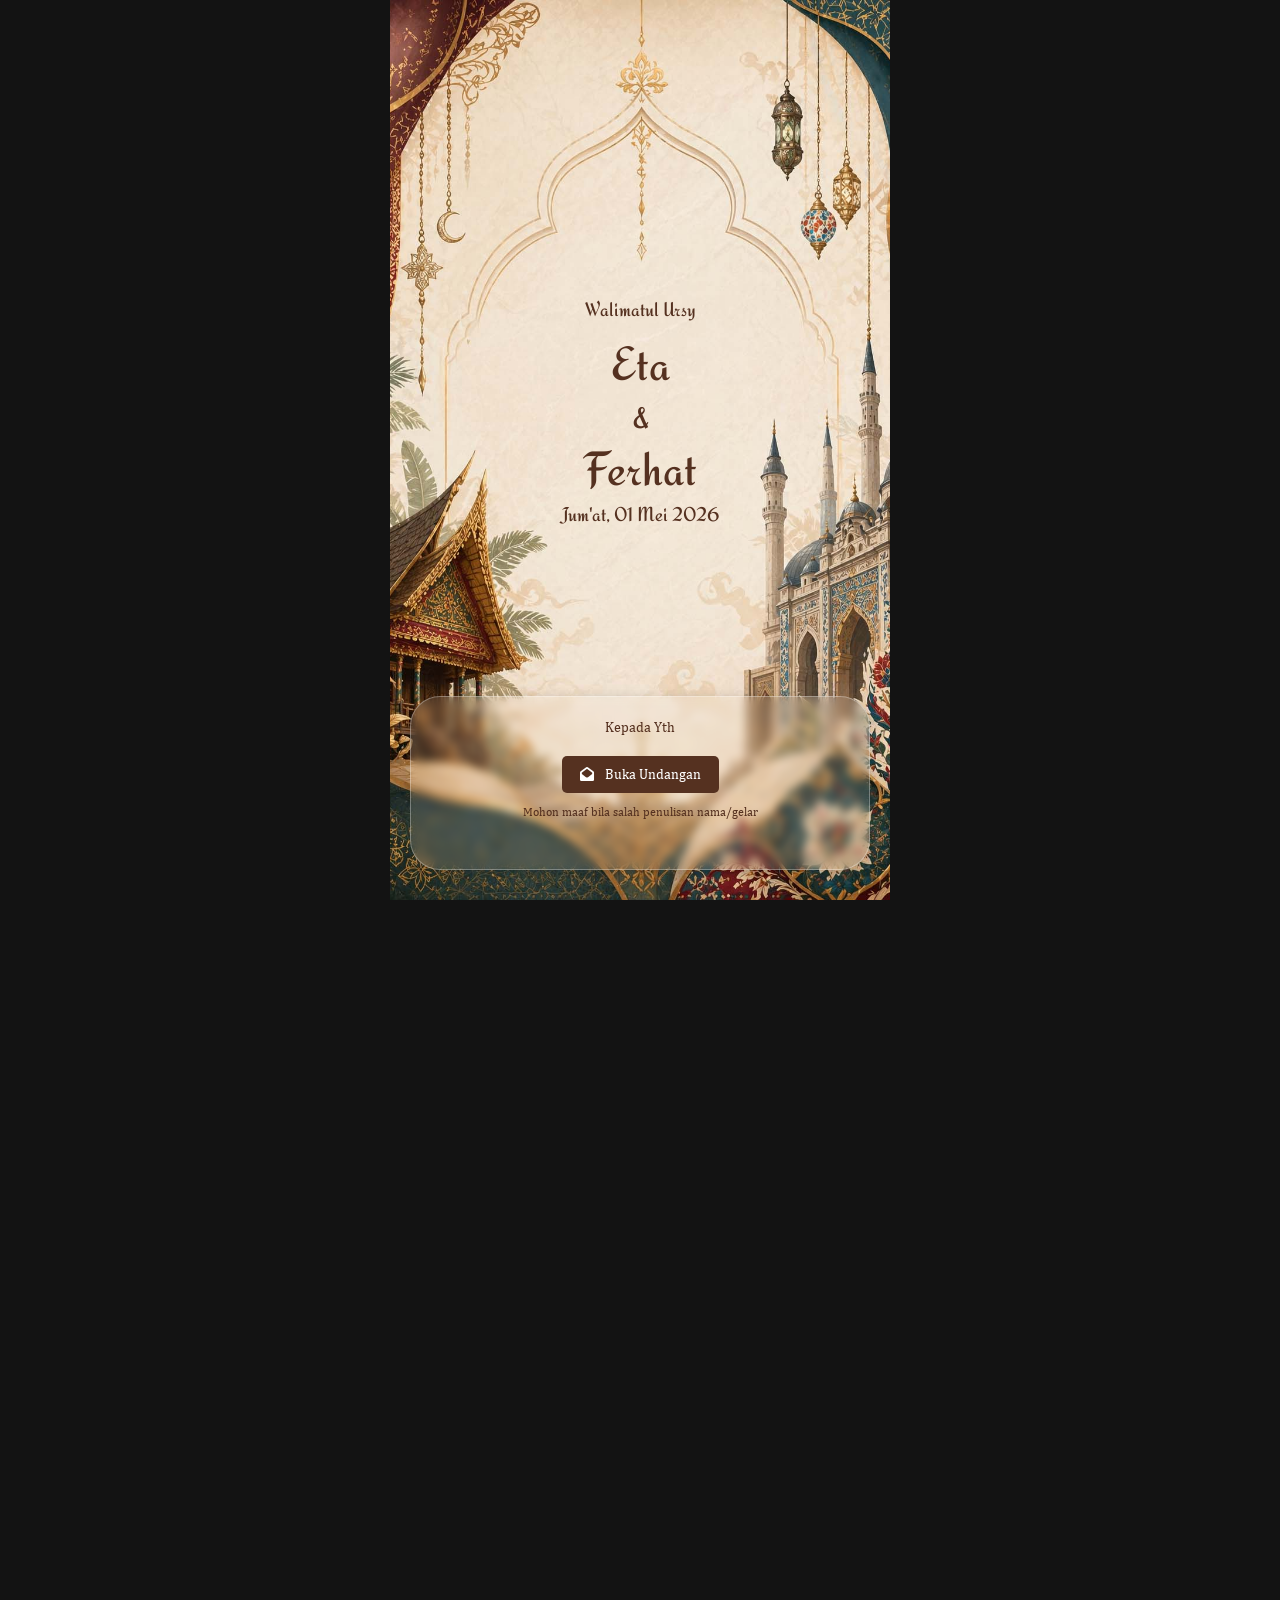
==== index.html @ d85e4f3f "Add files via upload" ====
<!DOCTYPE html>
<html lang="en">
<head>
  <meta charset="UTF-8">
  <meta name="viewport" content="width=device-width, initial-scale=1.0">
  <title>Eta & Ferhat</title>
  <link href="https://maxcdn.bootstrapcdn.com/bootstrap/4.5.2/css/bootstrap.min.css" rel="stylesheet">
  <link href='https://fonts.googleapis.com/css?family=DM Serif Text|Autour One|Bettrish|Merienda|Amita|Kumar One|Lobster|Redressed|Lavishly Yours|Sunshine|Barlow Condensed' rel='stylesheet'>
  <link rel="stylesheet" href="https://cdnjs.cloudflare.com/ajax/libs/font-awesome/6.0.0-beta3/css/all.min.css">
  <script src="https://code.jquery.com/jquery-3.6.0.min.js"></script>
  <link rel="stylesheet" href="styles.css">
  

  <!-- Open Graph meta tags untuk thumbnail dan deskripsi ketika link dibagikan -->
  <meta property="og:title" content="Eta & Ferhat">
  <meta property="og:description" content="Undangan Pernikahan Digital Eta & Ferhat.">
  <meta property="og:image" content="https://puade.github.io/asset/thumbnail.jpg"> <!-- Gambar Thumbnail -->
  <meta property="og:url" content="https://puade.github.io/eta-ferhat/"> <!-- Ganti dengan URL kamu -->
  <meta property="og:type" content="website">

    <!-- Favicon untuk browser desktop -->
    <link rel="icon" href="fav/favicon.ico" type="image/x-icon">
  
    <!-- Favicon untuk perangkat dengan resolusi tinggi -->
    <link rel="icon" href="fav/favicon.png" type="image/png">
    
    <!-- Favicon untuk perangkat iOS (Apple Touch Icon) -->
    <link rel="apple-touch-icon" href="fav/favicon-180x180.png">
    
    <!-- Favicon untuk perangkat Android dan layar beresolusi tinggi -->
    <link rel="icon" sizes="192x192" href="fav/favicon-192x192.png">

</head>
<body>

  <button id="music-control" class="tombolmusik hidden">
    <svg xmlns="http://www.w3.org/2000/svg" width="22" height="22" fill="#ffffff" class="bi bi-pause-circle-fill" viewBox="0 0 16 16">
      <path d="M16 8A8 8 0 1 1 0 8a8 8 0 0 1 16 0M6.25 5C5.56 5 5 5.56 5 6.25v3.5a1.25 1.25 0 1 0 2.5 0v-3.5C7.5 5.56 6.94 5 6.25 5m3.5 0c-.69 0-1.25.56-1.25 1.25v3.5a1.25 1.25 0 1 0 2.5 0v-3.5C11 5.56 10.44 5 9.75 5"/>
    </svg>
  </button>

  <!-- Frame Cover -->
<div class="frame frame-cover" id="frame-cover">

    <div class="cover-content">
      <h5 class="transisi transisi-atas" style="font-family: Redressed; color: #553120; ">Walimatul Ursy</h5>
      <h1 class="transisi transisi-kanan" style="color: #553120;">
        <span style="font-family: Redressed; font-size: 1em;">Eta</span>
        <div style="font-family: Redressed; font-size: 0.8em;">&</div>
        <span style="font-family: Redressed; font-size: 1em;">Ferhat</span>
      </h1>
      <h5 class="transisi transisi-bawah" style="font-family: Redressed; color: #553120; ">Jum'at, 01 Mei 2026</h5>
    </div>
  
    <div class="tombolcover glass-effect">
      <div class="transisi transisi-bawah" style="font-size: 14px; color: #553120;">Kepada Yth</div>
      <h1 id="recipient-name" class="transisi transisi-bawah" style="font-size: 20px; font-weight: bold; color: #553120;"></h1>
      <button id="open-music-btn" class="btn btn-dark mt-3 transisi transisi-atas" onclick="showFrame1()">
        <i class="fas fa-envelope-open" style="font-size: 14px; margin-right: 8px;"></i> Buka Undangan
      </button>
      <p></p>
      <h5 style="font-size: 12px; color: #553120; margin-bottom: 30px;">Mohon maaf bila salah penulisan nama/gelar</h5>
      <p></p>
    </div>
</div>


  <!-- Frame 2a
  <div class="frame frame-2a" id="frame-2">
    <div>
      <h4 class="transisi transisi-atas" style="font-family: Cambria; font-size: 16px; color: #000000; padding-top: 50px; margin-bottom: 20px;letter-spacing: 5px;">THE WEDDING OF</h4>
      <h1 class="transisi transisi-kanan" style=" color: #1c699c;">
        <span style="font-family: Amelaryas; font-size: 30px;">Eta & Ferhat</span> 
      </h1>
        <p class="transisi transisi-bawah" style="font-family: Cambria; font-size: 16px; color: #000000;letter-spacing: 5px;">RABU, 1 OKTOBER 2025</p>
          <img src="img/line.png" class="transisi transisi-atas" style="width:50%">
    </div>
  </div>
   -->
 
  <!-- Frame 1 -->
  <div class="frame frame-1" id="frame-1">
    <div class="dandiantara">
      <p class="transisi transisi-bawah" style="font-size: 16px; color: #553120; "><i>"Dan di antara tanda-tanda (kebesaran)-Nya ialah Dia menciptakan pasangan-pasangan untukmu dari jenismu sendiri, agar kamu cenderung dan merasa tenteram kepadanya, dan Dia menjadikan di antaramu rasa kasih dan sayang"</i></p>
      <p class="transisi transisi-bawah" style=" font-family: Redressed;font-size: 20px; color: #553120; ">- Q.S. Ar-Rum:21 -</p>
    </div>
  </div>

  <!-- Frame 3 -->
  <div class="frame frame-3" id="frame-3">
    <div>
      <div class="transisi transisi-atas">
        <img src="bismillah.png" style="width: 60% ;"><br/>
          <h5><b>Assalamu'alaikum Warahmatullahi Wabarakatuh</b></h5><br/>
          Dengan memohon Ridho serta Rahmat Allah <i>Subhanahu Wa Ta'ala</i>, kami bermaksud menyelenggarakan Walimatul Ursy kami:<br/>
      </div>
      <img class="transisi transisi-kiri" src="img/wanita-1.png" alt="Groom" style="width: 50%; padding-top: 20px;">
      <p class="transisi transisi-kanan" style="font-family: Redressed; font-size: 40px; color: #553120;">Beta Rahman</p>
      <p class="transisi transisi-atas"><b>Anak Pertama dari :</b><br/> Bapak (Alm.) Husain Rahman dan (Almh.) Ibu Aisa Lakoro</p>
      <a href="https://www.instagram.com/betara_96" target="_blank" class="btn btn btn-dark mt-3 btn-block;" style="background-color:#553120; color: #ffffff; font-size: 14px; margin-right: 10px; padding-left: 20px; padding-right: 20px;">
        <svg xmlns="http://www.w3.org/2000/svg" width="16" height="16" fill="currentColor" class="bi bi-instagram" viewBox="0 0 16 16">
          <path d="M8 0C5.829 0 5.556.01 4.703.048 3.85.088 3.269.222 2.76.42a3.9 3.9 0 0 0-1.417.923A3.9 3.9 0 0 0 .42 2.76C.222 3.268.087 3.85.048 4.7.01 5.555 0 5.827 0 8.001c0 2.172.01 2.444.048 3.297.04.852.174 1.433.372 1.942.205.526.478.972.923 1.417.444.445.89.719 1.416.923.51.198 1.09.333 1.942.372C5.555 15.99 5.827 16 8 16s2.444-.01 3.298-.048c.851-.04 1.434-.174 1.943-.372a3.9 3.9 0 0 0 1.416-.923c.445-.445.718-.891.923-1.417.197-.509.332-1.09.372-1.942C15.99 10.445 16 10.173 16 8s-.01-2.445-.048-3.299c-.04-.851-.175-1.433-.372-1.941a3.9 3.9 0 0 0-.923-1.417A3.9 3.9 0 0 0 13.24.42c-.51-.198-1.092-.333-1.943-.372C10.443.01 10.172 0 7.998 0zm-.717 1.442h.718c2.136 0 2.389.007 3.232.046.78.035 1.204.166 1.486.275.373.145.64.319.92.599s.453.546.598.92c.11.281.24.705.275 1.485.039.843.047 1.096.047 3.231s-.008 2.389-.047 3.232c-.035.78-.166 1.203-.275 1.485a2.5 2.5 0 0 1-.599.919c-.28.28-.546.453-.92.598-.28.11-.704.24-1.485.276-.843.038-1.096.047-3.232.047s-2.39-.009-3.233-.047c-.78-.036-1.203-.166-1.485-.276a2.5 2.5 0 0 1-.92-.598 2.5 2.5 0 0 1-.6-.92c-.109-.281-.24-.705-.275-1.485-.038-.843-.046-1.096-.046-3.233s.008-2.388.046-3.231c.036-.78.166-1.204.276-1.486.145-.373.319-.64.599-.92s.546-.453.92-.598c.282-.11.705-.24 1.485-.276.738-.034 1.024-.044 2.515-.045zm4.988 1.328a.96.96 0 1 0 0 1.92.96.96 0 0 0 0-1.92m-4.27 1.122a4.109 4.109 0 1 0 0 8.217 4.109 4.109 0 0 0 0-8.217m0 1.441a2.667 2.667 0 1 1 0 5.334 2.667 2.667 0 0 1 0-5.334"/>
        </svg>              
          @betara_96
      </a>
          <p style="font-family: Lobster; font-size: 5vh; padding-top: 20px;">&</p>
      <img class="transisi transisi-kanan" src="img/pria-1.png" alt="Bride" style="width: 50% ;">
          <p class="transisi transisi-kanan" style="font-family: Redressed; font-size: 40px; color: #705134;">Ferhat Demir</p>
          <p class="transisi transisi-atas"><b>Anak ke-2 dari :</b><br/> Bapak İbrahim Demir dan Ibu Nurcan Demir</p>
          <a href="https://www.instagram.com/ferhat_dmr344" target="_blank" class="btn btn btn-dark mt-3 btn-block;" style="background-color:#553120; color: #ffffff; font-size: 14px; margin-right: 10px; padding-left: 20px; padding-right: 20px;">
            <svg xmlns="http://www.w3.org/2000/svg" width="16" height="16" fill="currentColor" class="bi bi-instagram" viewBox="0 0 16 16">
              <path d="M8 0C5.829 0 5.556.01 4.703.048 3.85.088 3.269.222 2.76.42a3.9 3.9 0 0 0-1.417.923A3.9 3.9 0 0 0 .42 2.76C.222 3.268.087 3.85.048 4.7.01 5.555 0 5.827 0 8.001c0 2.172.01 2.444.048 3.297.04.852.174 1.433.372 1.942.205.526.478.972.923 1.417.444.445.89.719 1.416.923.51.198 1.09.333 1.942.372C5.555 15.99 5.827 16 8 16s2.444-.01 3.298-.048c.851-.04 1.434-.174 1.943-.372a3.9 3.9 0 0 0 1.416-.923c.445-.445.718-.891.923-1.417.197-.509.332-1.09.372-1.942C15.99 10.445 16 10.173 16 8s-.01-2.445-.048-3.299c-.04-.851-.175-1.433-.372-1.941a3.9 3.9 0 0 0-.923-1.417A3.9 3.9 0 0 0 13.24.42c-.51-.198-1.092-.333-1.943-.372C10.443.01 10.172 0 7.998 0zm-.717 1.442h.718c2.136 0 2.389.007 3.232.046.78.035 1.204.166 1.486.275.373.145.64.319.92.599s.453.546.598.92c.11.281.24.705.275 1.485.039.843.047 1.096.047 3.231s-.008 2.389-.047 3.232c-.035.78-.166 1.203-.275 1.485a2.5 2.5 0 0 1-.599.919c-.28.28-.546.453-.92.598-.28.11-.704.24-1.485.276-.843.038-1.096.047-3.232.047s-2.39-.009-3.233-.047c-.78-.036-1.203-.166-1.485-.276a2.5 2.5 0 0 1-.92-.598 2.5 2.5 0 0 1-.6-.92c-.109-.281-.24-.705-.275-1.485-.038-.843-.046-1.096-.046-3.233s.008-2.388.046-3.231c.036-.78.166-1.204.276-1.486.145-.373.319-.64.599-.92s.546-.453.92-.598c.282-.11.705-.24 1.485-.276.738-.034 1.024-.044 2.515-.045zm4.988 1.328a.96.96 0 1 0 0 1.92.96.96 0 0 0 0-1.92m-4.27 1.122a4.109 4.109 0 1 0 0 8.217 4.109 4.109 0 0 0 0-8.217m0 1.441a2.667 2.667 0 1 1 0 5.334 2.667 2.667 0 0 1 0-5.334"/>
            </svg>              
              @ferhat_dmr344
          </a>
    </div>
  </div>

   <!-- Frame Love Story -->
   <div class="frame frame-lovestory" id="frame-lovestory">
    <h1 class="transisi transisi-bawah" style="font-family: Bettrish; color: #ffffff; padding-bottom: 50px;">
      <span style="font-size: 70px; font-family: Cambria; margin-left:-70px; color: #614525;" >Love</span>  
      <span style="font-size: 80px; padding-top: 50px;position: absolute; margin-left: -70px; color: #ac8058;">Story</span>  
    </h1>
    
    <div class="story-container">
      <div class="story-item transisi transisi-kiri">
        <div class="story-year">2025</div>
        <div class="story-desc">
          <a style="font-family: Redressed; font-size: 40px;">Pertemuan</a><br>
          18 September 2025 : Kita bertemu di salah satu Aplikasi datting. 
          Saat itu kita saling sapa sampai bertukar Instagram, dan dari Instagram kita bertukar Cerita. 
        </div>
      </div>
      
      <div class="story-item transisi transisi-kanan">
        <div class="story-year">2026</div>
        <div class="story-desc">
          <a style="font-family: Redressed; font-size: 40px;">Pernikahan</a><br>
          Sampai akhirnya ada kecocokkan diantara kita dan akhirnya memutuskan untuk menikah.
        </div>
      </div>
      
    </div>
  </div> 
  

<!---------------------------------------------------START ACARA---------------------------------------------------->

  <!-- Frame 4 -->
  <div class="frame frame-4" id="frame-4">
    <div>
      <h1 class="transisi transisi-bawah" style="font-family: Bettrish; font-size: 100px; ">Acara</h1>
      <div id="countdown" class="countdown transisi transisi-atas"></div>

      <div class="event">
        <div class="transisi transisi-kiri">
          <div class="card">
            <div class="content">
                <h2 style="font-family: Redressed; font-size: 32px; ">Akad Nikah</h2>
                <h2 style="font-size: 20px; margin-top: 20px;">- HARI JUM'AT -</h2>
            </div>
            <div class="stats">
                <div>
                    <p style="color:rgb(0, 0, 0); margin-bottom: -10px;">TANGGAL</p>
                    <p class="counter" id="counter1" data-target="1" style="font-size: 50px; margin-bottom: -10px;">0</p>
                    <p class="number" style="font-size: 20px; ">MEI 2026</p>
                </div>
                <div>
                  <p style="color:rgb(0, 0, 0); margin-bottom: -10px;">PUKUL</p>
                  <p class="counter" id="counter1" data-target="15" style="font-size: 50px; margin-bottom: -10px;">0</p>
                  <p class="number" style="font-size: 20px; ">SORE / WITA</p>
                </div>
            </div>
            <a href="https://maps.app.goo.gl/DQ1eAd3T3uZ7fAvq9" target="_blank" class="follow-btn" style="text-decoration: none;">Buka Google Maps</a>
            <div class="description">
                <b style="font-size: 20px;">RUMAH MEMPELAI WANITA</b> 
                <p>Desa Bulila, Kec. Telaga, Kab. Gorontalo, Komplex Polsek Telaga Mongolato</p>
            </div>
          </div>
        </div>
      </div>

    </div>
  </div>
<!---------------------------------------------------END ACARA---------------------------------------------------->


  
<div class="frame frame-7" id="frame-7">
  <h1 class="transisi transisi-bawah" style="font-family: Bettrish; font-size: 100px; ">Gift</h1>
  <p class="transisi transisi-atas" style="font-size: 14px; ">Kehadiran Anda merupakah hadiah terbaik yang bisa kami harapkan. Namun jika Anda bermaksud untuk mengirimkan hadiah pernikahan lain, silahkan klik tombol salin untuk menyalin nomor rekening</p>
  <div class="gift-card transisi transisi-kanan">
    <div class="gift-card-logo-mandiri">
      <img src="https://upload.wikimedia.org/wikipedia/commons/thumb/5/59/BRI_2025.svg/960px-BRI_2025.svg.png" alt="Bank Mandiri" style="width:50px;">
    </div>
    <p>Beta Rahman</p>
    <h3>5153 0105 8624 537</h3>
    <button class="btn btn btn-dark mt-3 btn-block" onclick="copyToClipboard('515301058624537')">Salin Nomor</button>
  </div>
</div>


  <!-- Frame 6 -->
  <div class="frame frame-6" id="frame-6">
    
    <h1 class="transisi transisi-bawah" style="font-family: Bettrish; color: #ffffff; padding-bottom: 50px;">
      <span style="font-size: 70px; font-family: Cambria; margin-left:-70px; color: #614525;" >Doa</span>  
      <span style="font-size: 80px; padding-top: 50px;position: absolute; margin-left: -70px; color: #ac8058;">Ucapan</span>  
    </h1>

    <div id="spinner" class="spinner" style="display:none;">
      <div class="spinner-border text-primary" role="status">
        <span class="visually-hidden"></span>
      </div>
    </div>
    
    <form id="formPernikahan" class="ucapan-section" style="font-size: 16px; text-align: left; color: #553120; padding-top: 70px;">
      <div class="form-group transisi transisi-kiri">
        <label for="nama" >Nama:</label>
        <input type="text" class="form-control" id="nama" name="nama" required>
      </div>
      <div class="form-group transisi transisi-kiri">
        <label for="kehadiran">Konfirmasi Kehadiran:</label>
        <select class="form-control" id="kehadiran" required>
          <option value="Hadir">Hadir</option>
          <option value="Tidak Hadir">Tidak Hadir</option>
        </select>
      </div>
      <div class="form-group transisi transisi-kiri">
        <label for="pesan">Kirim Doa & Ucapan:</label>
        <textarea class="form-control" id="pesan" name="pesan" rows="3" required></textarea>
      </div>
      <button type="submit" class="btn btn-dark btn-block">Kirim</button>
    </form>
    <div class="ucapan-container" id="ucapan"></div>
    <div id="respon" ></div> <!-- Untuk menampilkan status respon -->
    
  </div>

  <!-- Frame 2 -->
  <div class="frame frame-2" id="frame-2">  
     
    <br class="transisi transisi-atas"><u>Kami yang berbahagia:</u>
    <p>
    <br class="transisi transisi-bawah">Mempelai Wanita
    <div class="transisi transisi-kiri"><b>KELUARGA RAHMAN</b></div>
    <div class="transisi transisi-kanan"><b>KELUARGA LAKORO</b></div>
    <div class="transisi transisi-kiri"><b>KELUARGA KADIR</b></div>
    <div class="transisi transisi-kanan"><b>KELUARGA ALATA</b></div>
    <p>
    <br class="transisi transisi-bawah">Mempelai Pria
    <div class="transisi transisi-kiri"><b>KELUARGA DEMIR</b></div>
    
    <hr style="padding-top: 30px;"></hr>

    <p class="transisi transisi-bawah" style="background: rgba(255, 255, 255, 0.8); padding: 15px 20px; border-radius: 20px; color: #553120;">
      <i>Merupakan suatu kehormatan dan kebahagiaan bagi kami apabila Bapak/Ibu/Saudara/i berkenan hadir untuk memberikan doa restu kepada kami. Atas kehadiran dan doa restunya, kami ucapkan terima kasih.</i>
    </p>

    <h1 class="transisi transisi-bawah" style="font-family: Bettrish; color: #ffffff; margin-top: 10px;">
      <span style="font-size: 70px; font-family: Cambria; margin-left:-70px; color: #c2a451;" >Eta</span>  
      <span style="font-size: 80px; padding-top: 50px;position: absolute; margin-left: -70px; color: #ffffff; ">Ferhat</span>  
    </h1>
     



  <footer style="padding-top: 10px; padding-bottom: 10px;">
    <a href="https://wa.me/+6289609745090?text=Hai%20Admin,%20Saya%20ingin%20pesan%20Undangan%20Digital" style="color: #e1f2ff;">
    <img src="https://img.icons8.com/?size=20&id=uZWiLUyryScN&format=png&color=000000" />
      Pesan Undangan Digital di <b>Puade</b>
    </a>
  </footer>


    <audio id="background-music" src="backsound.mp3" loop></audio>

  </div>

  <script src="script.js"></script>
  
  
</body>
</html>
---- styles.css ----
@font-face {
  font-family: 'Bettrish'; /* Nama font yang akan digunakan */
  src: url('asset/font/Bettrish\ Dafont.ttf') format('truetype'); /* Lokasi dan format font */
  font-weight: normal;
  font-style: normal;
}

@font-face {
  font-family: 'Bettrish'; /* Nama font yang akan digunakan */
  src: url('asset/font/Bettrish\ Italic.ttf') format('truetype'); /* Lokasi dan format font */
  font-weight: normal;
  font-style: normal;
}

@font-face {
  font-family: 'Amelaryas'; /* Nama font yang akan digunakan */
  src: url('asset/font/Amelaryas.otf') format('truetype'); /* Lokasi dan format font */
  font-weight: normal;
  font-style: normal;
}


@font-face {
  font-family: 'cambria'; /* Nama font yang akan digunakan */
  src: url('asset/font/cambria.ttc') format('truetype'); /* Lokasi dan format font */
  font-weight: normal;
  font-style: normal;
}


@font-face {
  font-family: 'Redressed';
  src: url('asset/font/Redressed-Regular.ttf') format('truetype');
  font-weight: normal;
  font-style: normal;
  font-display: swap; /* agar teks tetap tampil sementara font dimuat */
}


body, html {
  height: 100%;
  margin: 0;
  font-family: 'Cambria', sans-serif;
  background-color: #131313;
  overflow: hidden; 
}

html {
  font-size: 16px; /* basis */
}

@media (max-width: 480px) {
  html {
    font-size: 14px; /* layar kecil, semua rem mengecil */
  }
}

.frame {
  position: relative;
  max-width: 500px;
  width: 100%;
  min-height: 100vh;
  left: 50%;
  transform: translateX(-50%);
  color: rgb(255, 255, 255);
  overflow: hidden;
  transition: opacity 1s, transform 1s;
}

/* INI BAGIAN AWAL FRAME COVER */


.frame-cover {
  display: flex;
  flex-direction: column;
  justify-content: space-between; /* memisahkan konten tengah dan tombol bawah */
  background-image: url('img/bg.jpg');
  background-size: cover;
  background-position: center;
  text-align: center;
  position: absolute; /* Agar frame-cover bisa bergerak di atas frame-1 */
  top: 0;
  z-index: 2; /* Memberikan z-index lebih tinggi agar frame-cover berada di depan */
  transition: transform 1s ease, opacity 1s ease;  /* Menambahkan lapisan gelap */
}

.frame-cover::after {
  content: "";
  position: absolute;
  top: 0;
  left: 0;
  right: 0;
  bottom: 0;
  z-index: -1; /* Memastikan lapisan gelap berada di belakang konten */
}

.frame-cover img{
  width: 25%;
}

.cover-content {
  flex: 1; /* mengambil ruang yang tersedia */
  display: flex;
  flex-direction: column;
  justify-content: center;
  align-items: center;
  text-align: center;
  padding-top: 15vh; /* atau 80px? lebih baik pakai vh */
}

.gif-background {
  position: absolute;
  top: 0;
  left: 0;
  width: 100%; /* Sesuaikan lebar dengan lebar frame */
  height: 100%; /* Sesuaikan tinggi dengan tinggi frame */
  object-fit: cover; /* Menjaga proporsi gambar agar sesuai dengan ukuran frame */
  z-index: 1; /* Agar GIF berada di belakang konten */
  opacity: 20%;
  mix-blend-mode: screen; /* Membuat efek transparan seperti mode screen */
}

/* Transisi keluar untuk frame-cover */
.frame-cover.out-frame {
    transform: translateY(-100%) translateX(-50%); /* Pindahkan frame-cover ke atas */
    opacity: 100%; /* Membuat frame-cover transparan */
}

@keyframes zoomIn {
from {
  background-size: 140vh;
}
to {
  background-size: 100vh;
}
}

.frame-cover h4,
.frame-cover h1,
.frame-cover p {
  margin: 0.1em 0; /* Mengurangi jarak antar elemen teks */
  color: rgb(255, 255, 255); /* Warna font yang konsisten */
}

.frame-cover h4 {
  font-size: 2em; /* Gunakan em untuk ukuran font relatif */
}

.frame-cover h1 {
  font-size: 3em;
}

.frame-cover p {
  font-size: 1em;
}

.tombolcover {
  position: relative;
  bottom: auto;
  left: auto;
  transform: none;
  margin-bottom: 30px;
}

/* Gaya tombol */
.btn-dark {
background-color: #553120; /* Warna latar belakang tombol */
border: none; /* Menghapus border default */
color: #ffffff; /* Warna teks tombol */
padding: 8px 18px; /* Padding tombol */
font-size: 14px; /* Ukuran font tombol */
border-radius: 5px; /* Sudut membulat tombol */
cursor: pointer; /* Menampilkan kursor pointer saat hover */
transition: background-color 0.3s ease; /* Transisi halus saat hover */
margin-bottom: 10px;
}

.btn-dark:hover {
background-color: rgb(24, 24, 24); /* Warna latar belakang saat hover */
}

/* INI BAGIAN AKHIR FRAME COVER */


.vector-mempelai{
  width: 280px;
  height: 280px;
}

.frame-1 {
  display: flex;
  background-image: url(img/bg2.jpg);
  background-size: cover;
  background-position: center;
  position: relative;
  overflow: hidden;
  color: #ffffff;
  flex-direction: column;
  justify-content: center;
  align-items: center;
  text-align: center;
  padding: 50px 0; /* hanya padding atas-bawah, kiri-kanan diatur oleh pseudo-element */
}

/* Kotak putih dengan tepi melengkung dan jarak kiri-kanan */
.frame-1::before {
  content: '';
  position: absolute;
  top: 0;
  left: 20px;    /* jarak dari tepi kiri frame */
  right: 20px;   /* jarak dari tepi kanan frame */
  bottom: 80px;  /* jarak dari tepi bawah frame */
  background: rgba(255, 255, 255, 0.25);  /* transparan agar efek blur terlihat */
  backdrop-filter: blur(8px);             /* efek blur pada background di belakang */
  border-bottom-left-radius: 220px;
  border-bottom-right-radius: 220px;
  z-index: 1;
  pointer-events: none;
  border: 1px solid rgba(255, 255, 255, 0.3); /* tambahan tepi tipis agar efek kaca lebih nyata */
  box-shadow: 0 4px 15px rgba(0, 0, 0, 0.1);
}

/* Konten teks tetap di atas kotak */
.dandiantara {
  position: relative;
  z-index: 2;
  color: #553120;
  font-size: 14px;
  padding: 50px; /* ruang dalam agar teks tidak mepet */
}

.frame-2 {
  display: flex;
  background-image: url(img/bg.jpg);
  background-size: cover;
  background-position: center;
  display: flex;
  color: #553120;
  flex-direction: column;
  justify-content: center;
  align-items: center;
  text-align: center;
  padding-top: 50px;
  padding-bottom: 50px;
  padding-left: 20px;
  padding-right: 20px;
}

.frame-2a {
  display: flex;
  background-image: url(img/bg4.jpg);
  background-size: cover;
  background-position: center;
  color: #0f0f0f;
  flex-direction: column;
  align-items: center;
  justify-content: flex-start; /* Perubahan di sini, agar konten dimulai dari atas */
  text-align: center;
  padding-top: 0px;
  padding-bottom: 50px;
  padding-left: 20px;
  padding-right: 20px;
}

.bgphoto {
  position: relative;
  top: 0;
  width: 70%; /* Sesuaikan lebar dengan lebar frame */
  margin-bottom: 30px; /* Memberikan ruang antara gambar dan teks */
}

.frame-3 {
  background-image: url(img/bg2.jpg);
  background-size: cover;
  background-position: center;
  display: flex;
  color: #553120;
  flex-direction: column;
  justify-content: center;
  align-items: center;
  text-align: center;
  padding-top: 50px;
  padding-bottom: 50px;
  padding-left: 20px;
  padding-right: 20px;
}

.frame-3 h5{
  font-size: 14px;
}

.frame-4 {
  display: flex;
  background-image: url(img/bg2.jpg);
  background-size: cover;
  background-position: center;
  display: flex;
  color: #614525;
  flex-direction: column;
  justify-content: center;
  align-items: center;
  text-align: center;
  padding-top: 50px;
  padding-bottom: 50px;
  padding-left: 20px;
  padding-right: 20px;
}

.frame-4 h4{
  font-family: "Redressed";
  font-size: 32px;
  margin-bottom: 30px;
}


.frame-4 .countdown, .frame-4 .event {
  background: rgba(255, 255, 255, 0.5);
  color: #705134;
  padding: 20px;
  border-radius: 10px;
  margin: 10px 0;
}

.frame-4 .countdown {
  display: flex;
  justify-content: space-around;
  align-items: center;
  font-size: 20px;
}

.frame-5 {
  display: flex;
  background-image: url(img/bg3.jpg);
  background-size: cover;
  background-position: center;
  display: flex;
  color: #0f0f0f;
  flex-direction: column;
  justify-content: center;
  align-items: center;
  text-align: center;
  padding-top: 50px;
  padding-bottom: 50px;
}



.moment {
display: grid;
grid-template-columns: 2fr 1fr; /* 2 kolom */
padding-left: 10px;
padding-right: 10px;
gap: 10px;
}

.moment .foto {
position: relative;
overflow: hidden;
border-radius: 8px;
cursor: pointer;
}

/* Ukuran frame untuk setiap foto */
.moment .foto.lebar {
grid-column: span 1.5; /* Lebar foto memakan dua kolom */
aspect-ratio: 2 / 1.6; /* Rasio aspek lebar */
}

.moment .foto.panjang {
aspect-ratio: 0 / 0; /* Rasio aspek panjang (portrait) */
}

.moment .foto.large {
grid-column: span 2; /* Lebar penuh */
aspect-ratio: 3 / 2; /* Rasio aspek besar */
}

/* Gambar di dalam frame */
.moment .foto img {
width: 100%;
height: 100%;
object-fit: cover; /* Menyesuaikan gambar tanpa meregang */
transition: transform 0.3s ease-in-out;
}

.moment .foto:hover img {
transform: scale(1.05); /* Animasi zoom saat hover */
}

.modal {
  display: none;
  position: fixed;
  top: 0;
  left: 0;
  width: 100%;
  height: 100%;
  background-color: rgba(0, 0, 0, 0.8);
  flex-direction: column;
  justify-content: center;
  align-items: center;
  }
  
  .modal-header {
  position: absolute;
  top: 10px;
  right: 20px;
  display: flex;
  justify-content: flex-end;
  width: 100%;
  border: none;
  }
  
  .close {
  color: white;
  font-size: 30px;
  cursor: pointer;
  background: none;
  border: none;
  }
  
  .modal-content {
  display: flex;
  justify-content: center;
  align-items: center;
  max-width: 80%;
  max-height: 70%;
  background-color: rgba(0, 0, 0, 0.1);
  }
  
  .modal-content img {
  max-width: 100%;
  max-height: 100%;
  border-radius: 10px;
  }
  
  .modal-footer {
  display: flex;
  justify-content: center;
  gap: 20px;
  margin-top: 10px;
  }
  
  .modal-footer button {
  background-color: rgba(0, 0, 0, 0.8);
  color: white;
  font-size: 10px;
  border: none;
  padding: 10px 20px;
  cursor: pointer;
  border-radius: 5px;
  }
  
  .modal-footer button:hover {
  background-color:  rgba(82, 82, 82, 0.8);
  }

.frame-6 {
  display: flex;
  background-image: url(img/bg2.jpg);
  background-size: cover;
  background-position: center;
  display: flex;
  color: #553120;
  flex-direction: column;
  justify-content: center;
  align-items: center;
  text-align: center;
  padding-top: 50px;
  padding-bottom: 50px;
  padding-left: 20px;
  padding-right: 20px;
}

.frame-7 {
  display: flex;
  background-image: url(img/bg2.jpg);
  background-size: cover;
  background-position: center;
  color: #705134;
  flex-direction: column;
  justify-content: center;
  align-items: center;
  text-align: center;
  min-height: 80%;
  padding-top: 50px;
  padding-bottom: 50px;
  padding-left: 20px;
  padding-right: 20px;
}
.gift-card {
  background-image: url(img/giftcard.png);
  color: #705134;
  padding: 20px;
  border-radius: 10px;
  display: flex;
  flex-direction: column;
  align-items: center;
  margin: 10px 0;
  width: 350px;
}
.gift-card-logo-mandiri {
  align-self: flex-start;
  margin-bottom: 20px;
}
.gift-card-logo-bri {
  align-self: flex-start;
  margin-bottom: 20px;
}



.frame-8 {
display: flex;
flex-direction: column;
justify-content: center;
align-items: center;
text-align: center;
padding-left: 20px;
padding-right: 20px;
color: #915f3e;
background-image: url(img/bg4.jpg);
}  

.frame-8 h4 {
color: #915f3e;
font-family:"Redressed" ;
padding-top: 20px;
}  

.frame-8 p {
color: #000000;
font-size: 12px;
}  

/* Untuk menyusun elemen di dalam container */
.story {
text-align: center;
margin-bottom: 20px;
}

.story-image {
width: 60%;
max-width: 500px;  /* Ukuran maksimum gambar */
height: auto;
border-radius: 8px;
box-shadow: 0 4px 8px rgba(0, 0, 0, 0.1);
}

/* Untuk teks yang rata kanan */
.text-right {
text-align: right;
}

/* Menyusun Story 1 di atas */
.top-story {
margin-bottom: 50px;  /* Jarak antara Story 1 dan Story 2/3 */
}

/* Menyusun Story 2 dan Story 3 di bawah */
.bottom-story {
display: inline-block;
width: 100%;  /* Membagi dua lebar untuk Story 2 dan Story 3 */
margin-bottom: 20px;
vertical-align: top;
}

.left-story {
text-align: left;
}

.right-story {
text-align: right;
}

button {
padding: 10px 20px;
font-size: 16px;
}

.hiddentrans {
opacity: 0;
transform: translateY(100%);
pointer-events: none;
}

.visible {
opacity: 1;
transform: translateY(0);
pointer-events: auto;
}

.hidden {
  display: none;
}

.tombolmusik {
  position: fixed;
  right: calc(50% - 200px);
  z-index: 2000;
}

#music-control {
  background-color: rgba(0, 0, 0, 0.5);
  border-radius: 100%;
  padding: 5px;
  bottom: 50px;
  border: none;
}

.transisi {
opacity: 0;
transition: all 1s ease-in-out;
/* Menambahkan transisi untuk perubahan ukuran */
transform: scale(0.5); /* Gambar kecil pada awalnya */
}

.transisi-bawah {
transform: translateY(10px);
}

.transisi-atas {
transform: translateY(-10px);
}

.transisi-kanan {
transform: translateX(10px);
}

.transisi-kiri {
transform: translateX(-10px);
}

.transisi-zoom-in {
opacity: 1; /* Opacity penuh pada akhir transisi */
transform: scale(1); /* Gambar besar pada akhir transisi */
}

.visible {
opacity: 1 !important;
transform: translate(0, 0) !important;
}

footer {
background-color: rgb(27, 27, 27);
position: absolute;
bottom:0px;
padding: 10px;
width: 500px;
color: white;
font-size: 15px;
justify-content: center;
text-align: center;
text-decoration: none;
}

#alert {
position: fixed;
top: 20px;
left: 50%;
transform: translateX(-50%);
background-color: rgba(255, 255, 255, 0.5);
padding: 10px 20px;
border-radius: 15px;
box-shadow: 0 4px 6px rgba(0, 0, 0, 0.1);
font-size: 16px;
text-align: center;
z-index: 1000;
}

.spinner {
position: fixed;
top: 50%;
left: 50%;
transform: translate(-50%, -50%);
z-index: 9999;
}

.top-image {
  position: absolute;
  top: -50px;
  left: 50%;
  transform: translateX(-50%);
}
.bottom-image {
  position: absolute;
  bottom: -50px;
  left: 50%;
  transform: translateX(-50%);
}


.ucapan-item {
align-items: center;
justify-content: center;
padding-top: 5px;
}

.ucapan-item strong {
color: rgb(0, 0, 0);
}

.ucapan-item small {
font-size: 15px;
color: rgb(150, 150, 150);
}


.alert-box {
position: fixed;
bottom: 50%;
left: 50%;
transform: translateX(-50%);
padding: 10px;
background-color: rgba(0, 0, 0, 0.5);
color: whitesmoke;
border-radius: 15px;
box-shadow: 0 4px 6px rgba(0, 0, 0, 0.1);
font-size: 16px;
text-align: center;
width: 60%;
max-width: 600px;
min-width: 200px;
z-index: 99999;
}

.ucapan-container {
max-height: 500px;
overflow-y: auto;
margin-bottom: 20px;
width: 80%;
max-width: 800px;  /* Menyembunyikan scrollbar namun tetap bisa scroll */
background-color: rgba(255, 255, 255, 0.8);
border-radius: 20px 20px;
padding: 20px;
font-family: sans-serif;    
scrollbar-width: thin; /* Hanya menampilkan scrollbar tipis (untuk Firefox) */
scrollbar-color: transparent transparent; /* Menyembunyikan scrollbar (untuk Firefox) */
}

.ucapan-container::-webkit-scrollbar {
width: 0px; /* Menyembunyikan scrollbar untuk Webkit browser (Chrome, Safari, Edge) */
}

.ucapan-container::-webkit-scrollbar-thumb {
background: transparent; /* Menyembunyikan scrollbar thumb */
}

.ucapan-container::-webkit-scrollbar-track {
background: transparent; /* Menyembunyikan track scrollbar */
}

.ucapan-section{
width: 80%;
padding-bottom: 50px;
}












.card {
  background: white;
  border-radius: 24px;
  box-shadow: 0 4px 8px rgba(0, 0, 0, 0.1);
  left: 50%;
  transform: translateX(-50%);
  overflow: hidden;
  width: 100%;
}
.card img {
  width: 100%;
  height: 180px;
  object-fit: cover;
}
.content {
  text-align: center;
  margin-top: 20px;
}
.content h2 {
  font-size: 2.25rem;
  color: #553120;
  margin: 0;
}
.content p {
  color: gray;
  margin: 4px 0;
}
.stats {
  display: flex;
  justify-content: space-around;
  margin: 16px 0;
}
.stats div {
  text-align: center;
}
.stats p {
  margin: 0;
}
.stats .number {
  font-family: 'Arial Narrow';
  color: #553120;
  font-size: 2rem;
  font-weight: bold;
}
.follow-btn {
  display: block;
  background: #553120;
  color: white;
  font-weight: bold;
  padding: 8px 0;
  border: none;
  border-radius: 24px;
  width: 80%;
  margin: 0 auto;
  cursor: pointer;
}
.description {
  padding: 16px;
  text-align: center;
  color: #553120;
}


.counter {
  font-family: 'Arial Narrow';
  font-weight: bold;
  color: #553120;
}

/* Frame Love Story */
.frame-lovestory {
  background-image: url('img/bg2.jpg');
  background-size: cover;
  background-position: center;
  color: #000000;
  flex-direction: column;
  justify-content: center;
  align-items: center;
  text-align: center;
  padding: 50px 20px;
  min-height: 100vh;
  display: none; /* Akan ditampilkan oleh script */
}

.story-container {
  max-width: 400px;
  margin: 0 auto;
  text-align: left;
}

.story-item {
  background: rgba(255, 255, 255, 0.8);
  border-radius: 20px;
  padding: 15px 20px;
  margin: 20px 0;
  box-shadow: 0 4px 8px rgba(0,0,0,0.1);
  transition: transform 0.3s ease;
}

.story-item:hover {
  transform: scale(1.02);
}

.story-year {
  font-family: 'Bettrish', cursive;
  font-size: 28px;
  font-weight: bold;
  color: #7a4d18;
  margin-bottom: 8px;
  border-left: 4px solid #c2a451;
  padding-left: 12px;
}

.story-desc {
  font-size: 18px;
  line-height: 1.5;
  color: #553120;
}

/* Efek glassmorphism pada tombol cover */
.glass-effect {
  background: rgba(255, 255, 255, 0.1);
  backdrop-filter: blur(5px);
  border-radius: 30px;
  padding: 20px 25px;
  margin: 0 20px 30px 20px;
  box-shadow: 0 4px 15px rgba(0, 0, 0, 0.2);
  border: 1px solid rgba(255, 255, 255, 0.3);
}
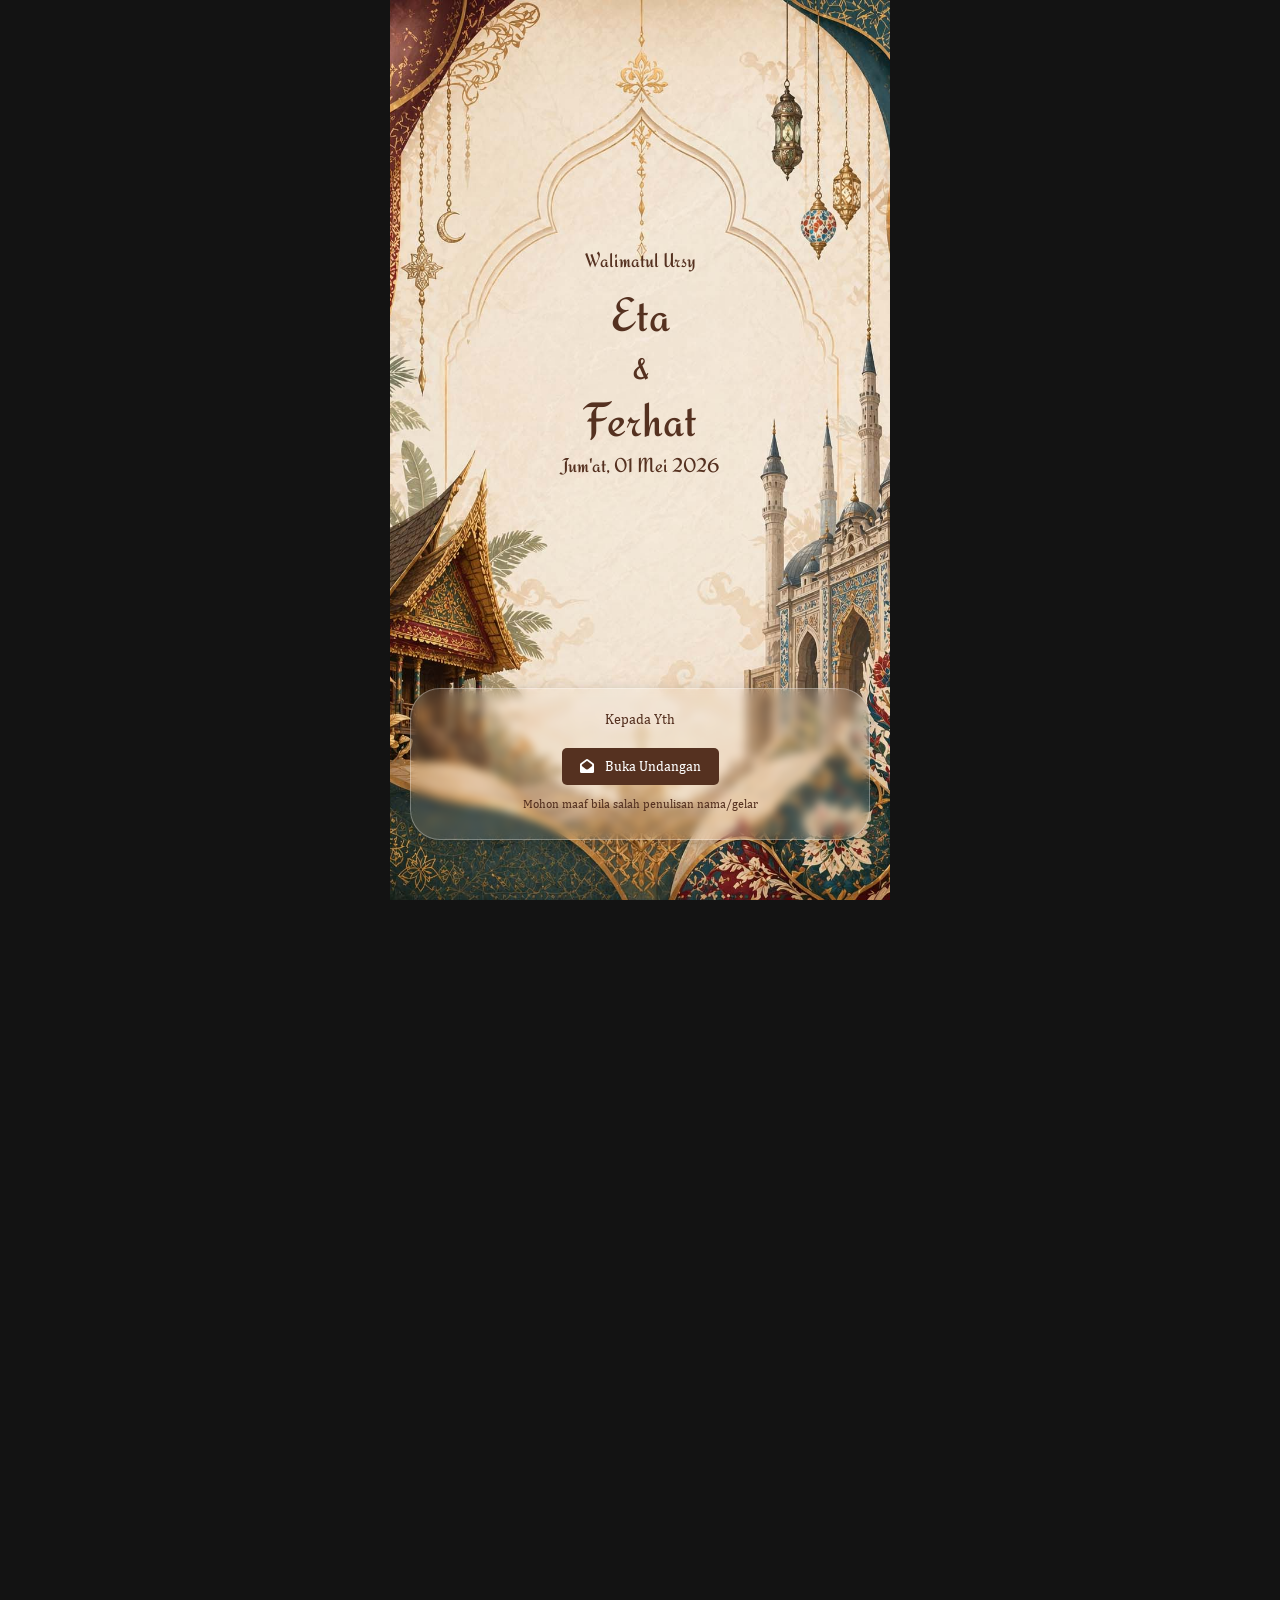
==== commit a5a8a571: "Add files via upload" ====
--- a/index.html
+++ b/index.html
@@ -14,7 +14,7 @@
   <!-- Open Graph meta tags untuk thumbnail dan deskripsi ketika link dibagikan -->
   <meta property="og:title" content="Eta & Ferhat">
   <meta property="og:description" content="Undangan Pernikahan Digital Eta & Ferhat.">
-  <meta property="og:image" content="https://puade.github.io/asset/thumbnail.jpg"> <!-- Gambar Thumbnail -->
+  <meta property="og:image" content="https://puade.github.io/eta-ferhat/thumbnail.jpg"> <!-- Gambar Thumbnail -->
   <meta property="og:url" content="https://puade.github.io/eta-ferhat/"> <!-- Ganti dengan URL kamu -->
   <meta property="og:type" content="website">
 
@@ -52,14 +52,14 @@
       <h5 class="transisi transisi-bawah" style="font-family: Redressed; color: #553120; ">Jum'at, 01 Mei 2026</h5>
     </div>
   
-    <div class="tombolcover glass-effect">
+    <div class="tombolcover glass-effect" style="margin-bottom: 60px;">
       <div class="transisi transisi-bawah" style="font-size: 14px; color: #553120;">Kepada Yth</div>
       <h1 id="recipient-name" class="transisi transisi-bawah" style="font-size: 20px; font-weight: bold; color: #553120;"></h1>
-      <button id="open-music-btn" class="btn btn-dark mt-3 transisi transisi-atas" onclick="showFrame1()">
+      <button id="open-music-btn" class="btn btn-dark mt-3 transisi transisi-atas">
         <i class="fas fa-envelope-open" style="font-size: 14px; margin-right: 8px;"></i> Buka Undangan
       </button>
       <p></p>
-      <h5 style="font-size: 12px; color: #553120; margin-bottom: 30px;">Mohon maaf bila salah penulisan nama/gelar</h5>
+      <h5 style="font-size: 12px; color: #553120;">Mohon maaf bila salah penulisan nama/gelar</h5>
       <p></p>
     </div>
 </div>
@@ -258,9 +258,9 @@
       <i>Merupakan suatu kehormatan dan kebahagiaan bagi kami apabila Bapak/Ibu/Saudara/i berkenan hadir untuk memberikan doa restu kepada kami. Atas kehadiran dan doa restunya, kami ucapkan terima kasih.</i>
     </p>
 
-    <h1 class="transisi transisi-bawah" style="font-family: Bettrish; color: #ffffff; margin-top: 10px;">
-      <span style="font-size: 70px; font-family: Cambria; margin-left:-70px; color: #c2a451;" >Eta</span>  
-      <span style="font-size: 80px; padding-top: 50px;position: absolute; margin-left: -70px; color: #ffffff; ">Ferhat</span>  
+    <h1 class="transisi transisi-bawah" style="font-family: Bettrish; color: #614525; margin-top: 10px;">
+      <span style="font-size: 70px; font-family: Cambria; margin-left:-70px; color: #614525;" >Eta</span>  
+      <span style="font-size: 80px; padding-top: 50px;position: absolute; margin-left: -70px; color: #c2a451; ">Ferhat</span>  
     </h1>
      
 
--- a/styles.css
+++ b/styles.css
@@ -105,7 +105,7 @@
   justify-content: center;
   align-items: center;
   text-align: center;
-  padding-top: 15vh; /* atau 80px? lebih baik pakai vh */
+  padding-top: 5vh; /* atau 80px? lebih baik pakai vh */
 }
 
 .gif-background {
